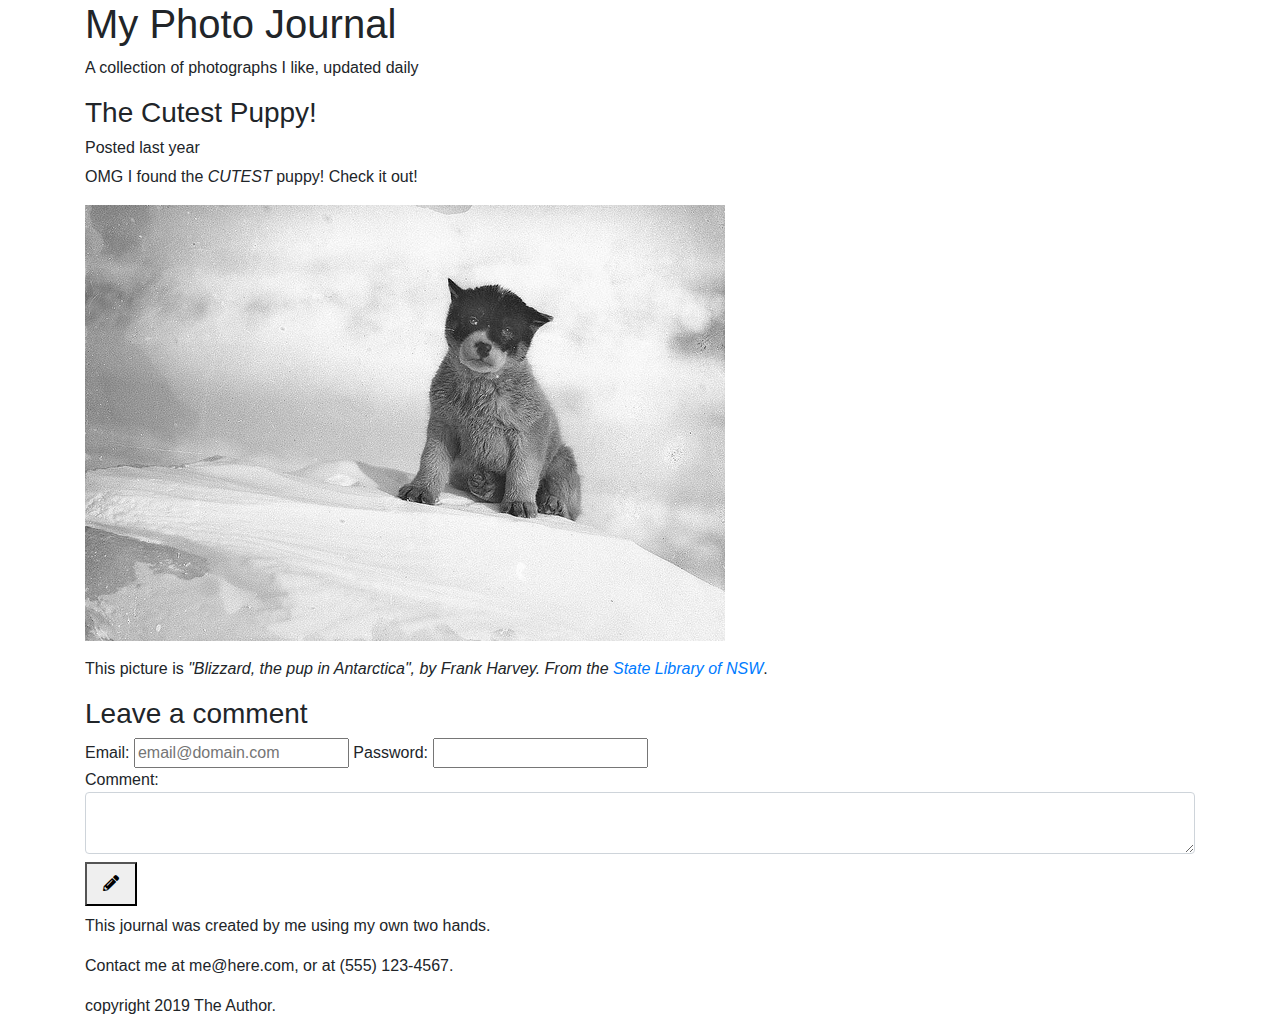
==== problem-a/index.html @ 61506b9a "Initial commit" ====
<!DOCTYPE html>
<html lang="en">
<head>
  <meta charset="utf-8">
  <title>Photo Journal - 09/01/2019</title>
  <link rel="stylesheet" href="https://stackpath.bootstrapcdn.com/bootstrap/4.4.1/css/bootstrap.min.css">
  <link  rel="stylesheet" href="https://cdnjs.cloudflare.com/ajax/libs/font-awesome/5.11.2/css/all.min.css">
  <link rel="stylesheet" href="css/style.css">
</head>
<body class="container">

  <!-- Page Title -->
  <h1>My Photo Journal</h1>
  <p>A collection of photographs I like, updated daily</p>


  <!-- Image Post -->
  <h3>The Cutest Puppy!</h3>
  <h6>Posted last year</h6>

  <p>OMG I found the <i>CUTEST</i> puppy! Check it out!</p>
  <p>
    <img src="img/2959326615_af04f9878a_z.jpg">
  </p>
  <p>This picture is <i>"Blizzard, the pup in Antarctica", by Frank Harvey. From the <a href="https://www.flickr.com/photos/statelibraryofnsw/2959326615/">State Library of NSW</a></i>.</p>


  <!-- Comment Form -->
  <form>
    <h3>Leave a comment</h3>
    <div>
      Email: <input id="email_input" placeholder="email@domain.com">
      Password: <input id="password_input">
    </div>
    <div>
      Comment:
      <textarea class="form-control" id="comment_field"></textarea>
    </div>
    <button type="submit"><i class="fas fa-pencil-alt"></i></button>
  </form>


  <!-- Author Info -->
  <p>This journal was created by me using my own two hands.</p>
  <p>
    Contact me at me@here.com, or at (555) 123-4567.
  </p>
  <p>copyright 2019 The Author.</p>
 
</body>
</html>
---- problem-a/css/style.css ----
/* A class for the time posted line for each blog post */
.time-posted {
  font-weight: 500;
  margin-top: 0;
  margin-bottom: .5rem;
  line-height: 1.2;
}

h2.text-small {
  font-size: 1.5rem;
}

time {
  font-style: italic;
  font-size: 1.25rem;
}

header {
  padding: .5rem 0;
}

section {
  margin: .5rem 0;
  padding: .5rem;
  border: 1px solid gray;
}

button {
  margin: .5rem 0;
  padding: .5rem 1rem;
}


footer {
  padding-top: 1rem;
  font-size: 80%;
}
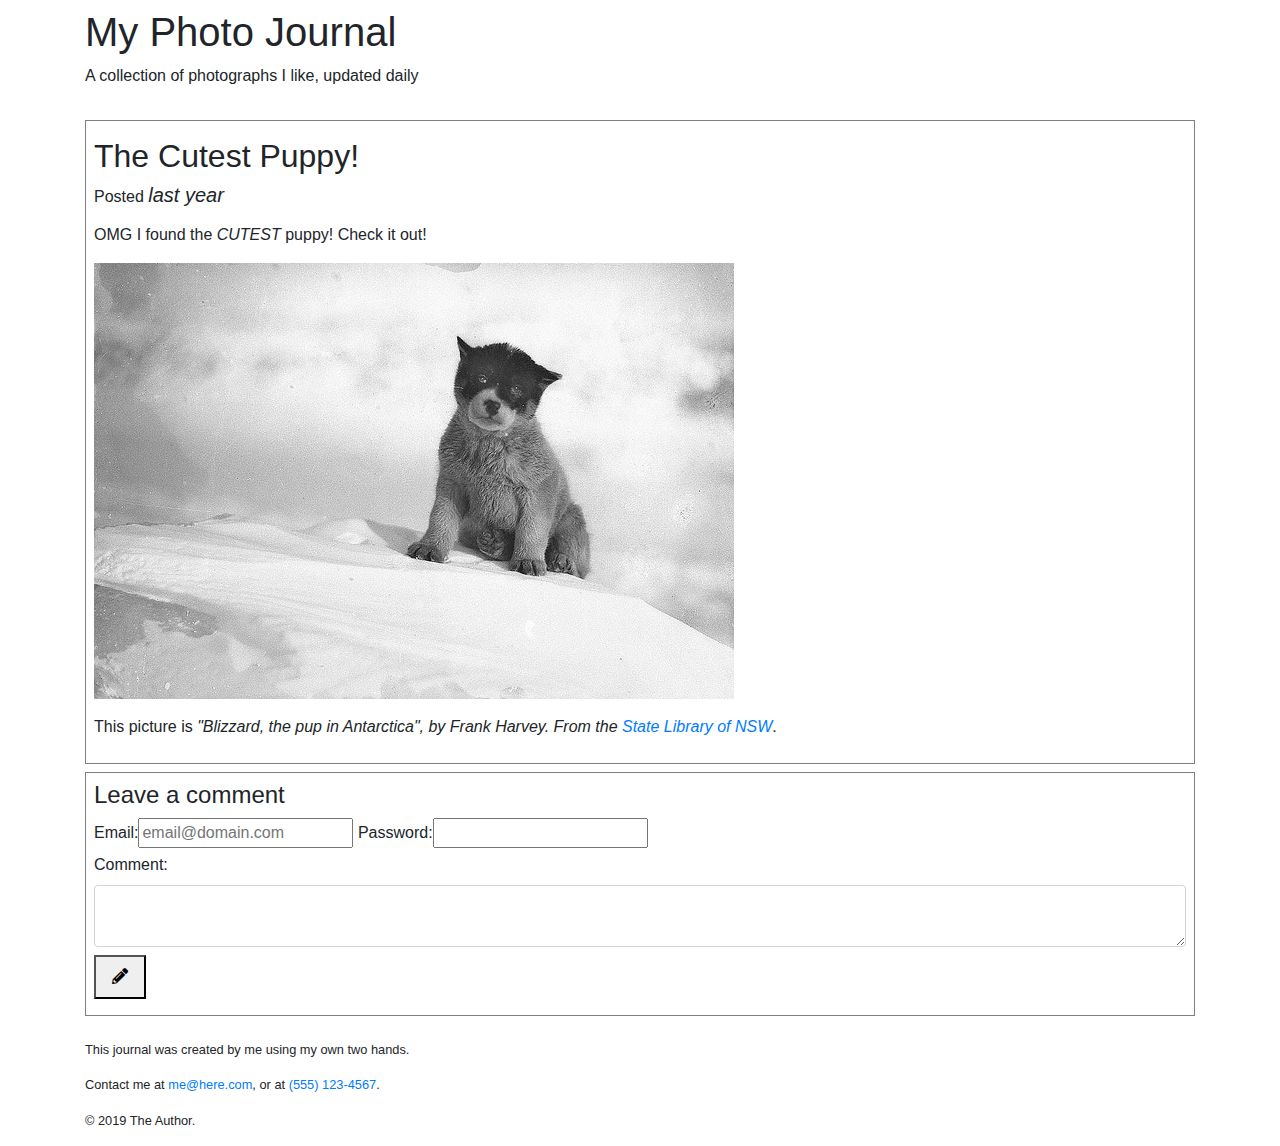
==== commit 53a07571: "problem-a html complete" ====
--- a/problem-a/index.html
+++ b/problem-a/index.html
@@ -10,42 +10,50 @@
 <body class="container">
 
   <!-- Page Title -->
-  <h1>My Photo Journal</h1>
-  <p>A collection of photographs I like, updated daily</p>
-
+  <header>
+    <h1>My Photo Journal</h1>
+    <p>A collection of photographs I like, updated daily</p>
+  </header>
 
   <!-- Image Post -->
-  <h3>The Cutest Puppy!</h3>
-  <h6>Posted last year</h6>
+  <main>
+    <section>
+      <header>
+        <h2>The Cutest Puppy!</h2>
+        <p class="time-posted">Posted <time datetime="2021-09-01">last year</time></p>
+      </header>
 
-  <p>OMG I found the <i>CUTEST</i> puppy! Check it out!</p>
-  <p>
-    <img src="img/2959326615_af04f9878a_z.jpg">
-  </p>
-  <p>This picture is <i>"Blizzard, the pup in Antarctica", by Frank Harvey. From the <a href="https://www.flickr.com/photos/statelibraryofnsw/2959326615/">State Library of NSW</a></i>.</p>
+      <p>OMG I found the <em>CUTEST</em> puppy! Check it out!</p>
+      <p>
+        <img src="img/2959326615_af04f9878a_z.jpg" alt="A cute dog playing in the snow!">
+      </p>
+      <p>This picture is <cite>"Blizzard, the pup in Antarctica", by Frank Harvey. From the <a href="https://www.flickr.com/photos/statelibraryofnsw/2959326615/">State Library of NSW</a></cite>.</p>
+    </section>
 
-
-  <!-- Comment Form -->
-  <form>
-    <h3>Leave a comment</h3>
-    <div>
-      Email: <input id="email_input" placeholder="email@domain.com">
-      Password: <input id="password_input">
-    </div>
-    <div>
-      Comment:
-      <textarea class="form-control" id="comment_field"></textarea>
-    </div>
-    <button type="submit"><i class="fas fa-pencil-alt"></i></button>
-  </form>
-
+    <!-- Comment Form -->
+    <section>
+      <form>
+        <h2 class="text-small">Leave a comment</h2>
+        <div>
+          <label for="email_input">Email: </label><input id="email_input" placeholder="email@domain.com" type="email" name="email">
+          <label for="password_input">Password: </label><input id="password_input" type="password" name="password">
+        </div>
+        <div>
+          <label for="comment_field">Comment: </label>
+          <textarea class="form-control" id="comment_field" name="comment"></textarea>
+        </div>
+        <button type="submit"><i class="fas fa-pencil-alt" aria-label="Submit"></i></button>
+      </form>
+    </section>
+  </main>
 
   <!-- Author Info -->
-  <p>This journal was created by me using my own two hands.</p>
-  <p>
-    Contact me at me@here.com, or at (555) 123-4567.
-  </p>
-  <p>copyright 2019 The Author.</p>
- 
+  <footer>
+    <p>This journal was created by me using my own two hands.</p>
+    <address>
+      Contact me at <a href="mailto:me@here.com">me@here.com</a>, or at <a href="tel:555-123-4567">(555) 123-4567</a>.
+    </address>
+    <p>&copy; 2019 The Author.</p>
+  </footer>
 </body>
 </html>